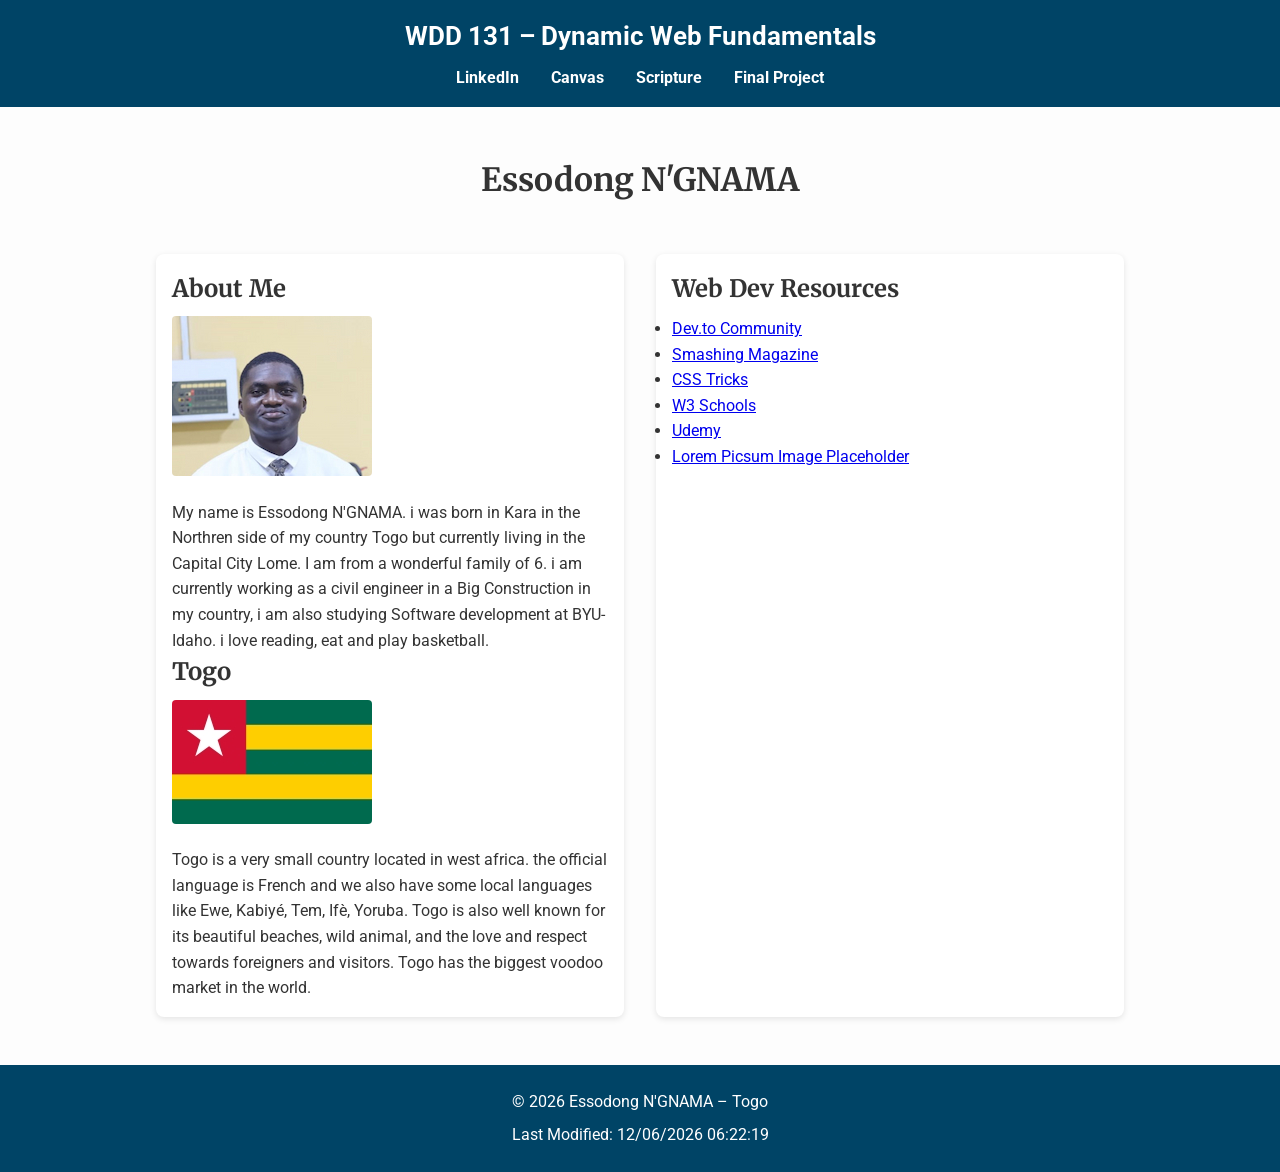
==== index.html @ 89ad9653 "first" ====
<!DOCTYPE html>
<html lang="en">

<head>
    <meta charset="UTF-8">
    <meta name="viewport" content="width=device-width, initial-scale=1.0">
    <title>WDD 131 – Dynamic Web Fundamentals – Essodong N'GNAMA</title>
    <meta name="description"
        content="WDD 131 – Dynamic Web Fundamentals. Guillaume. A summary of web development fundamentals including HTML, CSS, and responsive design.">
    <meta name="author" content="Essodong N'GNAMA">

    <!-- CSS -->
    <link rel="stylesheet" href="styles/base.css">

    <!-- JavaScript -->
    <script src="scripts/getdates.js" defer></script>
</head>

<body>
    <!-- Header -->
    <header>
        <span id="course-title">WDD 131 – Dynamic Web Fundamentals</span>
        <nav>
            <ul>
                <li><a href="https://www.linkedin.com/">LinkedIn</a></li>
                <li><a href="https://byupw.instructure.com/">Canvas</a></li>
                <li><a href="https://www.churchofjesuschrist.org/study/scriptures/bofm/1-ne/3?lang=eng&id=p7#p7">
                        Scripture</a></li>
                <li><a href="final-project/">Final Project</a></li>
            </ul>
        </nav>
    </header>

    <!-- Main -->
    <main>
        <h1>Essodong N'GNAMA</h1>

        <section class="card">
            <h2>About Me</h2>
            <img src="images/profile.jpg" alt="Photo of Guillaume">
            <p>My name is Essodong N'GNAMA. i was born in Kara in the Northren side of my country Togo but currently living in the Capital City Lome. I am from a wonderful family of 6. i am currently working as a civil engineer in a Big Construction in my country, i am also studying Software development at BYU-Idaho. i love reading, eat and play basketball. </p>
            <h2>Togo</h2>

            <img src="images/togo.jpg" alt="Photo of Togo">
            <p>Togo is a very small country located in west africa. the official language is French and we also have some local languages like Ewe, Kabiyé, Tem, Ifè, Yoruba. Togo is also well known for its beautiful beaches, wild animal, and the love and respect towards foreigners and visitors. Togo has the biggest voodoo market in the world. </p>
        
        </section>
        
        <section class="card">
            <h2>Web Dev Resources</h2>
              <ul>
                <li><a href="https://dev.to/">Dev.to Community</a></li>
                <li><a href="https://www.smashingmagazine.com/">Smashing Magazine</a></li>
                <li><a href="https://css-tricks.com/">CSS Tricks</a></li>
                <li><a href="https://www.w3schools.com/">W3 Schools</a></li>
                <li><a href="https://www.udemy.com/">Udemy</a></li>
                <li><a href="https://www.LoremPicsumimagesPlaceholder.com/">Lorem Picsum Image Placeholder</a></li>
              </ul>
        </section>
    </main>

    <!-- Footer -->
    <footer>
        <p>&copy; <span id="currentyear"></span> Essodong N'GNAMA – Togo</p>
        <p id="lastModified"></p>
    </footer>
</body>

</html>
---- styles/base.css ----
/* Import Google Fonts */
@import url('https://fonts.googleapis.com/css2?family=Roboto:wght@400;700&family=Merriweather:wght@400;700&display=swap');

/* Reset */
* {
    margin: 0;
    padding: 0;
    box-sizing: border-box;
}

/* Global styles */
body {
    font-family: 'Roboto', sans-serif;
    background-color: #fdfdfd;
    color: #333;
    line-height: 1.6;
}

/* Header */
header {
    background-color: #004466;
    color: white;
    text-align: center;
    padding: 1rem;
}

header span#course-title {
    display: block;
    font-size: 1.6rem;
    font-weight: bold;
    margin-bottom: 0.5rem;
}

/* Navigation */
nav ul {
    list-style: none;
    display: flex;
    justify-content: center;
    gap: 2rem;
}

nav a {
    text-decoration: none;
    color: white;
    font-weight: bold;
    transition: color 0.3s ease, border-bottom 0.3s ease;
}

nav a:hover {
    color: #ffcc00;
    border-bottom: 2px solid #ffcc00;
}

/* Main */
main {
    max-width: 1000px;
    margin: 2rem auto;
    padding: 1rem;
    display: grid;
    grid-template-columns: 1fr 1fr;
    gap: 2rem;
}

main h1 {
    grid-column: 1 / -1;
    text-align: center;
    font-family: 'Merriweather', serif;
    margin-bottom: 1rem;
}

/* Cards */
.card {
    background: white;
    padding: 1rem;
    border-radius: 8px;
    box-shadow: 0 2px 6px rgba(0, 0, 0, 0.1);
}

.card h2 {
    font-family: 'Merriweather', serif;
    margin-bottom: 0.5rem;
}

.card img {
    max-width: 100%;
    border-radius: 4px;
    margin-bottom: 1rem;
}

/* Footer */
footer {
    background-color: #004466;
    color: white;
    text-align: center;
    padding: 1rem;
    margin-top: 2rem;
}

footer p {
    margin: 0.5rem 0;
}
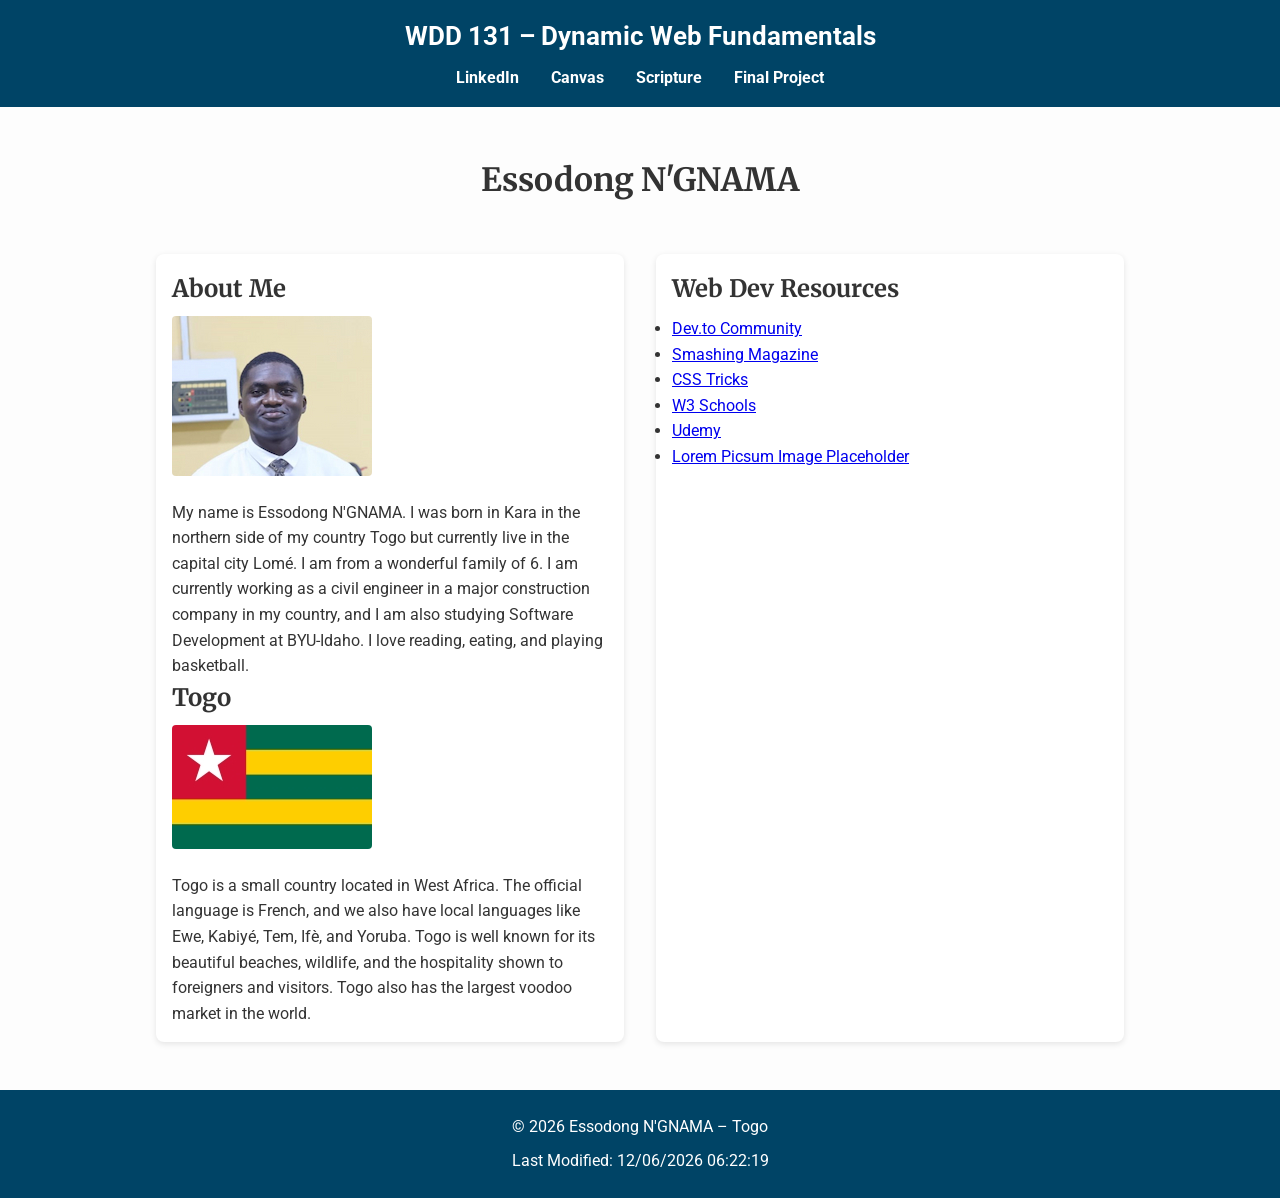
==== commit 00f5f19b: "second" ====
--- a/index.html
+++ b/index.html
@@ -6,8 +6,15 @@
     <meta name="viewport" content="width=device-width, initial-scale=1.0">
     <title>WDD 131 – Dynamic Web Fundamentals – Essodong N'GNAMA</title>
     <meta name="description"
-        content="WDD 131 – Dynamic Web Fundamentals. Guillaume. A summary of web development fundamentals including HTML, CSS, and responsive design.">
+        content="WDD 131 – Dynamic Web Fundamentals. Essodong N'GNAMA. A summary of web development fundamentals including HTML, CSS, and responsive design.">
     <meta name="author" content="Essodong N'GNAMA">
+
+    <!-- Google Fonts -->
+    <link rel="preconnect" href="https://fonts.googleapis.com">
+    <link rel="preconnect" href="https://fonts.gstatic.com" crossorigin>
+    <link
+        href="https://fonts.googleapis.com/css2?family=Roboto:wght@400;700&family=Merriweather:wght@400;700&display=swap"
+        rel="stylesheet">
 
     <!-- CSS -->
     <link rel="stylesheet" href="styles/base.css">
@@ -24,8 +31,9 @@
             <ul>
                 <li><a href="https://www.linkedin.com/">LinkedIn</a></li>
                 <li><a href="https://byupw.instructure.com/">Canvas</a></li>
-                <li><a href="https://www.churchofjesuschrist.org/study/scriptures/bofm/1-ne/3?lang=eng&id=p7#p7">
-                        Scripture</a></li>
+                <li><a
+                        href="https://www.churchofjesuschrist.org/study/scriptures/bofm/1-ne/3?lang=eng&id=p7#p7">Scripture</a>
+                </li>
                 <li><a href="final-project/">Final Project</a></li>
             </ul>
         </nav>
@@ -37,25 +45,30 @@
 
         <section class="card">
             <h2>About Me</h2>
-            <img src="images/profile.jpg" alt="Photo of Guillaume">
-            <p>My name is Essodong N'GNAMA. i was born in Kara in the Northren side of my country Togo but currently living in the Capital City Lome. I am from a wonderful family of 6. i am currently working as a civil engineer in a Big Construction in my country, i am also studying Software development at BYU-Idaho. i love reading, eat and play basketball. </p>
+            <img src="images/profile.jpg" alt="Portrait of Essodong N'GNAMA">
+            <p>My name is Essodong N'GNAMA. I was born in Kara in the northern side of my country Togo but currently
+                live in the capital city Lomé. I am from a wonderful family of 6. I am currently working as a civil
+                engineer in a major construction company in my country, and I am also studying Software Development at
+                BYU-Idaho. I love reading, eating, and playing basketball.</p>
+
             <h2>Togo</h2>
+            <img src="images/togo.jpg" alt="Landscape view of Togo, West Africa">
+            <p>Togo is a small country located in West Africa. The official language is French, and we also have local
+                languages like Ewe, Kabiyé, Tem, Ifè, and Yoruba. Togo is well known for its beautiful beaches,
+                wildlife, and the hospitality shown to foreigners and visitors. Togo also has the largest voodoo market
+                in the world.</p>
+        </section>
 
-            <img src="images/togo.jpg" alt="Photo of Togo">
-            <p>Togo is a very small country located in west africa. the official language is French and we also have some local languages like Ewe, Kabiyé, Tem, Ifè, Yoruba. Togo is also well known for its beautiful beaches, wild animal, and the love and respect towards foreigners and visitors. Togo has the biggest voodoo market in the world. </p>
-        
-        </section>
-        
         <section class="card">
             <h2>Web Dev Resources</h2>
-              <ul>
+            <ul>
                 <li><a href="https://dev.to/">Dev.to Community</a></li>
                 <li><a href="https://www.smashingmagazine.com/">Smashing Magazine</a></li>
                 <li><a href="https://css-tricks.com/">CSS Tricks</a></li>
                 <li><a href="https://www.w3schools.com/">W3 Schools</a></li>
                 <li><a href="https://www.udemy.com/">Udemy</a></li>
-                <li><a href="https://www.LoremPicsumimagesPlaceholder.com/">Lorem Picsum Image Placeholder</a></li>
-              </ul>
+                <li><a href="https://picsum.photos/">Lorem Picsum Image Placeholder</a></li>
+            </ul>
         </section>
     </main>
 
--- a/styles/base.css
+++ b/styles/base.css
@@ -1,6 +1,3 @@
-/* Import Google Fonts */
-@import url('https://fonts.googleapis.com/css2?family=Roboto:wght@400;700&family=Merriweather:wght@400;700&display=swap');
-
 /* Reset */
 * {
     margin: 0;
